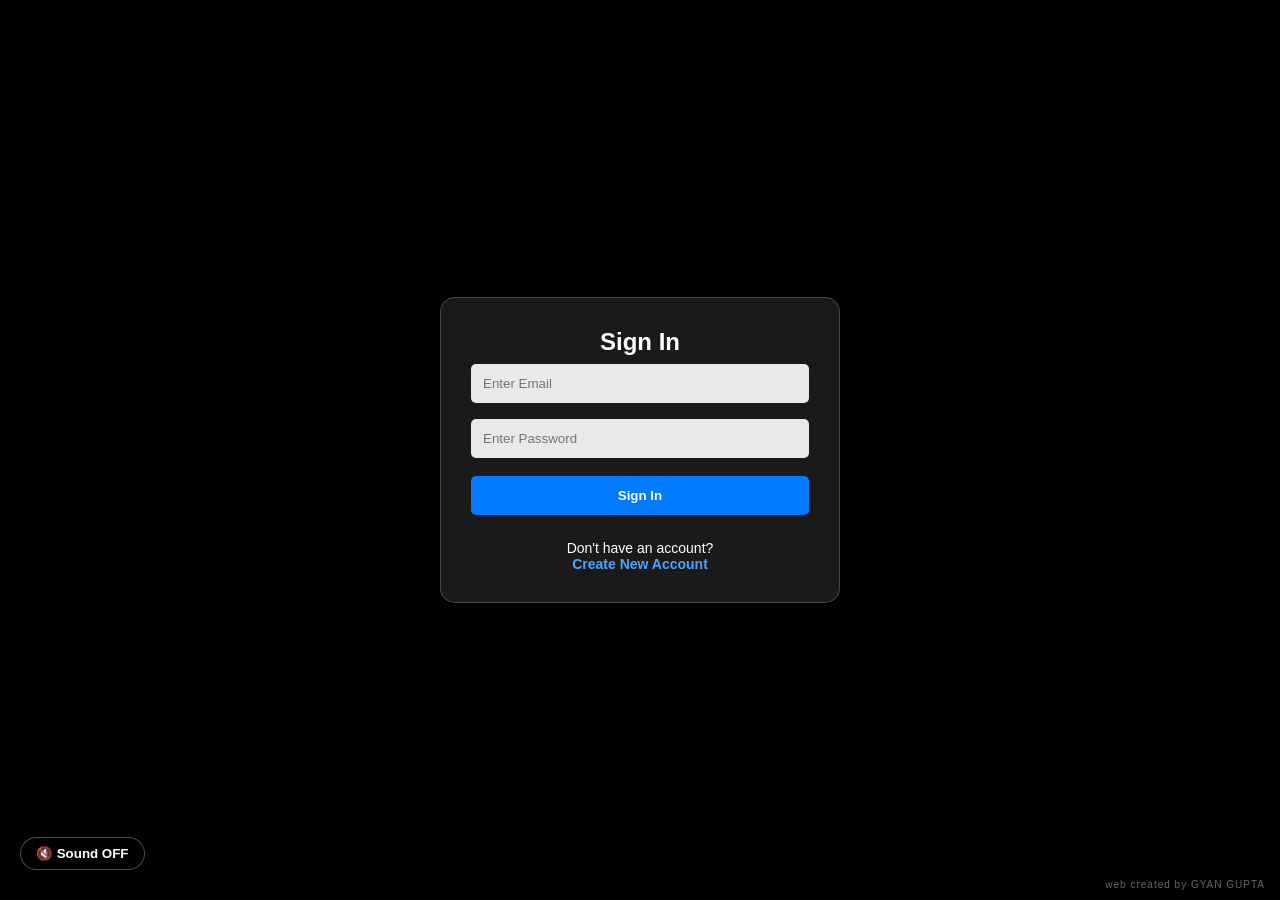
==== index.html @ ad201920 "Enhance profile dropdown and add friends modal Updated dropdown menu width and modified button for f" ====
<!DOCTYPE html>
<html lang="en">
<head>
    <meta charset="UTF-8">
    <meta name="viewport" content="width=device-width, initial-scale=1.0">
    <title>Developer Gyan - Social Profile</title>
    <link rel="stylesheet" href="css/style.css">
</head>
<body>
    <video autoplay loop muted id="main-bg-video" class="bg-video">
        <source src="anime-video.mp4" type="video/mp4">
    </video>

    <!-- Top Corner Nav -->
    <div class="top-nav" id="top-nav" style="display: none;">
        <button id="share-profile-btn" style="background: #1e90ff; padding: 6px 12px; font-size: 12px; border-radius: 20px; width: auto;">📤 Share</button>
        
        <div id="corner-profile" style="position: relative;">
            <img id="corner-img" src="default-profile.png" style="width: 40px; height: 40px; border-radius: 50%; border: 2px solid white; cursor: pointer; object-fit: cover;">
            
            <div id="dropdown-menu" style="display: none; position: absolute; top: 50px; right: 0; background: rgba(0,0,0,0.9); padding: 10px; border-radius: 8px; width: 150px; border: 1px solid rgba(255,255,255,0.2);">
                <button onclick="window.location.href='profile.html'" style="padding: 6px; font-size: 12px; margin-bottom: 5px;">✏️ Edit Profile</button>
                <button id="open-friends-menu" style="background: #1e90ff; padding: 6px; font-size: 12px; margin-bottom: 5px;">👥 Friends Menu</button>
                <button onclick="window.location.href='admin.html'" style="background: #f39c12; padding: 6px; font-size: 12px; margin-bottom: 5px;">⚙️ Admin</button>
                <button id="logout-btn" style="background: #ff4757; padding: 6px; font-size: 12px;">🚪 Logout</button>
            </div>
        </div>
    </div>

    <button id="sound-toggle" class="sound-toggle-btn">🔇 Sound OFF</button>

    <div class="container">
        <!-- Auth Section -->
        <div id="auth-section" class="glass-box">
            <h2 id="form-title">Sign In</h2>
            <input type="email" id="email" placeholder="Enter Email" required>
            <input type="password" id="password" placeholder="Enter Password" required>
            <button id="auth-btn">Sign In</button>
            <p style="margin-top:15px; font-size:14px;">
                Don't have an account? <br>
                <span id="toggle-link" style="color:#4da3ff; cursor:pointer; font-weight:bold;">Create New Account</span>
            </p>
        </div>

        <!-- MAIN FRIENDS & CHAT POPUP SECTION -->
        <div id="friends-modal" class="glass-box" style="display: none; position: absolute; top: 70px; width: 90%; max-width: 400px; max-height: 80vh; overflow-y: auto; z-index: 50; text-align: left;">
            <div style="display: flex; justify-content: space-between; align-items: center; border-bottom: 1px solid rgba(255,255,255,0.2); padding-bottom: 8px; margin-bottom: 10px;">
                <h3 style="font-size: 15px; margin:0;">👥 Friends & Chat</h3>
                <button id="close-friends-modal" style="width: auto; padding: 2px 8px; background: #ff4757; font-size: 11px; margin:0;">X</button>
            </div>

            <!-- Tabs -->
            <div style="display: flex; gap: 5px; margin-bottom: 15px;">
                <button id="tab-find" style="padding: 6px; font-size: 11px; margin:0; background:#007bff;">Find Friend</button>
                <button id="tab-req" style="padding: 6px; font-size: 11px; margin:0; background:#555;">Requests</button>
                <button id="tab-list" style="padding: 6px; font-size: 11px; margin:0; background:#555;">My Friends</button>
            </div>

            <!-- Tab 1: Find Friend -->
            <div id="section-find" style="display: block;">
                <input type="text" id="search-username" placeholder="Search exact username..." style="font-size: 12px; padding: 8px;">
                <button id="search-btn" style="padding: 8px; font-size: 12px; background: #1db954;">Search</button>
                <div id="search-result" style="margin-top: 10px;"></div>
            </div>

            <!-- Tab 2: Requests (Accept / Deny) -->
            <div id="section-req" style="display: none;">
                <h4 style="font-size: 12px; margin-bottom: 8px;">Pending Requests:</h4>
                <div id="requests-list">No pending requests.</div>
            </div>

            <!-- Tab 3: My Friends & Chat -->
            <div id="section-list" style="display: none;">
                <h4 style="font-size: 12px; margin-bottom: 8px;">Your Friends (Click to Chat):</h4>
                <div id="my-friends-list">No friends added yet.</div>
            </div>

            <!-- Private Chat Box (Opens when clicking a friend) -->
            <div id="private-chat-box" style="display: none; margin-top: 15px; border-top: 1px solid rgba(255,255,255,0.2); padding-top: 10px;">
                <div style="display: flex; justify-content: space-between; align-items: center; margin-bottom: 5px;">
                    <span id="chatting-with-name" style="font-size: 13px; font-weight: bold; color: #1db954;">Chat</span>
                    <button id="close-chat-box" style="width: auto; padding: 2px 6px; font-size: 10px; background: #555; margin:0;">Back</button>
                </div>
                <div id="chat-messages" style="height: 150px; overflow-y: auto; background: rgba(0,0,0,0.4); padding: 8px; border-radius: 6px; font-size: 11px; display: flex; flex-direction: column; gap: 4px; margin-bottom: 8px;"></div>
                <div style="display: flex; gap: 5px;">
                    <input type="text" id="chat-input" placeholder="Type message (Auto-deletes in 3m)..." style="margin:0; padding:6px; font-size:11px;">
                    <button id="send-chat-btn" style="width: 60px; margin:0; padding:6px; font-size:11px; background:#1db954;">Send</button>
                </div>
            </div>
        </div>

        <!-- Main Profile Screen -->
        <div id="main-screen" style="display: none; width: 100%; max-width: 400px; text-align: center;">
            <div style="margin-bottom: 15px;">
                <img id="main-profile-img" src="default-profile.png" style="width: 120px; height: 120px; border-radius: 50%; border: 3px solid white; object-fit: cover; box-shadow: 0 0 15px rgba(0,0,0,0.6);">
                <h2 id="main-username" style="margin-top: 10px; text-shadow: 2px 2px 5px black;">@username</h2>
                <p id="main-bio" style="font-size: 12px; color: #ddd; margin-top: 3px;"></p>
            </div>

            <!-- Music Playlist Container -->
            <div id="music-playlist-container" style="background: rgba(0,0,0,0.6); padding: 12px; border-radius: 12px; border: 1px solid rgba(255,255,255,0.2); margin-bottom: 15px;">
                <h4 style="font-size: 13px; margin-bottom: 8px; color: #1db954;">🎵 Music Playlist</h4>
                <div id="playlist-tracks" style="display: flex; flex-direction: column; gap: 8px;"></div>
            </div>

            <div id="social-buttons-container" style="display: flex; justify-content: center; gap: 10px; margin-bottom: 10px;"></div>

            <div style="font-size: 11px; color: #aaa; background: rgba(0,0,0,0.4); padding: 4px 10px; border-radius: 10px; display: inline-block;">
                👁️ Views: <span id="views-count">0</span>
            </div>

            <div id="back-my-profile" style="margin-top: 15px; display: none;">
                <button onclick="window.location.href='index.html'" style="background: #333; font-size: 12px; width: auto; padding: 6px 15px; border-radius: 20px;">🏠 View My Profile</button>
            </div>
        </div>
    </div>

    <div class="creator-watermark">web created by GYAN GUPTA</div>

    <script type="module" src="js/firebase.js"></script>
    <script type="module" src="js/auth.js"></script>
</body>
</html>
---- css/style.css ----
* { margin: 0; padding: 0; box-sizing: border-box; }
body { font-family: 'Segoe UI', sans-serif; color: white; overflow-x: hidden; background-color: black; }

.bg-video { position: fixed; top: 0; left: 0; width: 100vw; height: 100vh; object-fit: cover; z-index: -1; }
.bg-video-blur { position: fixed; top: 0; left: 0; width: 100vw; height: 100vh; object-fit: cover; z-index: -1; filter: blur(12px) brightness(0.6); transform: scale(1.05); }

.container { position: relative; z-index: 1; display: flex; flex-direction: column; align-items: center; justify-content: center; min-height: 100vh; background: rgba(0, 0, 0, 0.4); padding: 20px; }
.glass-box { background: rgba(255, 255, 255, 0.1); padding: 30px; border-radius: 15px; backdrop-filter: blur(12px); -webkit-backdrop-filter: blur(12px); text-align: center; width: 100%; max-width: 400px; border: 1px solid rgba(255, 255, 255, 0.2); box-shadow: 0 4px 30px rgba(0, 0, 0, 0.5); }

input, textarea, select { width: 100%; padding: 12px; margin: 8px 0; border-radius: 5px; border: none; outline: none; background: rgba(255, 255, 255, 0.9); font-family: inherit; }
button { width: 100%; padding: 12px; margin: 10px 0; background: #007bff; color: white; border: none; border-radius: 5px; cursor: pointer; font-weight: bold; transition: 0.3s; }
button:hover { background: #0056b3; }
.btn-gold { background: gold; color: black; } .btn-gold:hover { background: #d4af37; }

.sound-toggle-btn { position: absolute; bottom: 20px; left: 20px; z-index: 10; background: rgba(0, 0, 0, 0.6); color: white; border: 1px solid rgba(255, 255, 255, 0.3); padding: 8px 15px; border-radius: 20px; cursor: pointer; width: auto; font-weight: bold; }
.creator-watermark { position: absolute; bottom: 10px; right: 15px; z-index: 2; font-size: 10px; color: rgba(255, 255, 255, 0.4); pointer-events: none; letter-spacing: 1px; }

/* Top Nav & Notifications */
.top-nav { position: absolute; top: 20px; right: 20px; z-index: 10; display: flex; align-items: center; gap: 15px; }
.noti-bell { font-size: 24px; cursor: pointer; position: relative; }
.noti-badge { position: absolute; top: -5px; right: -5px; background: red; color: white; font-size: 10px; padding: 2px 5px; border-radius: 50%; font-weight: bold; }

/* Separated Music Player (Spotify Style) */
.music-container { background: rgba(0, 0, 0, 0.7); padding: 15px 20px; border-radius: 50px; display: flex; align-items: center; gap: 15px; margin-top: 15px; border: 1px solid rgba(255, 255, 255, 0.2); box-shadow: 0 4px 15px rgba(0,0,0,0.5); width: 100%; }
.play-pause-btn { background: #1db954; color: white; border: none; border-radius: 50%; width: 45px; height: 45px; font-size: 18px; cursor: pointer; display: flex; justify-content: center; align-items: center; transition: 0.3s; margin: 0; padding: 0; }
.play-pause-btn:hover { transform: scale(1.1); }
.song-info-box { display: flex; flex-direction: column; flex-grow: 1; text-align: left; }
.song-name-text { font-size: 14px; font-weight: bold; margin-bottom: 5px; color: white; white-space: nowrap; overflow: hidden; text-overflow: ellipsis; max-width: 180px; }

/* Waveform Progress */
.waveform-progress { width: 100%; height: 10px; background: rgba(255, 255, 255, 0.2); border-radius: 5px; overflow: hidden; position: relative; background-image: repeating-linear-gradient(90deg, transparent, transparent 2px, rgba(255,255,255,0.1) 2px, rgba(255,255,255,0.1) 4px); }
.waveform-fill { height: 100%; width: 0%; background: #1db954; background-image: repeating-linear-gradient(90deg, transparent, transparent 2px, rgba(255,255,255,0.9) 2px, rgba(255,255,255,0.9) 4px); transition: width 1s linear; }
.music-time { font-size: 10px; color: #ccc; margin-top: 3px; display: flex; justify-content: space-between; }
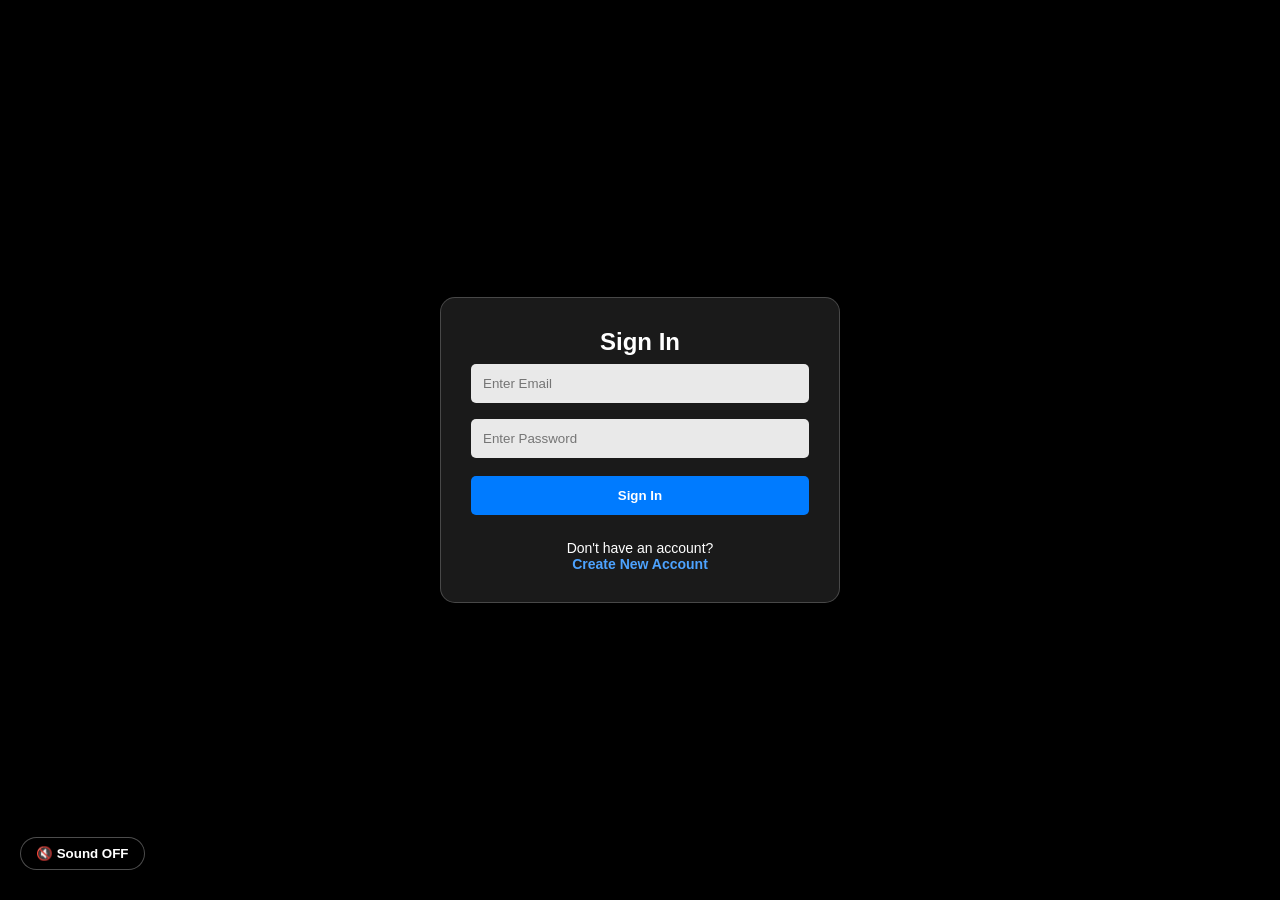
==== commit 7b88eb34: "Update index.html" ====
--- a/index.html
+++ b/index.html
@@ -5,6 +5,14 @@
     <meta name="viewport" content="width=device-width, initial-scale=1.0">
     <title>Developer Gyan - Social Profile</title>
     <link rel="stylesheet" href="css/style.css">
+    <style>
+        /* Tic Tac Toe Grid Style */
+        .ttt-grid { display: grid; grid-template-columns: repeat(3, 1fr); gap: 5px; max-width: 250px; margin: 15px auto; }
+        .ttt-cell { background: rgba(0,0,0,0.6); border: 2px solid rgba(255,255,255,0.2); height: 75px; display: flex; align-items: center; justify-content: center; font-size: 40px; font-weight: bold; border-radius: 10px; cursor: pointer; transition: 0.2s; }
+        .ttt-cell:hover { background: rgba(255,255,255,0.1); }
+        .ttt-cell.x { color: #ff4757; }
+        .ttt-cell.o { color: #1e90ff; }
+    </style>
 </head>
 <body>
     <video autoplay loop muted id="main-bg-video" class="bg-video">
@@ -19,8 +27,10 @@
             <img id="corner-img" src="default-profile.png" style="width: 40px; height: 40px; border-radius: 50%; border: 2px solid white; cursor: pointer; object-fit: cover;">
             
             <div id="dropdown-menu" style="display: none; position: absolute; top: 50px; right: 0; background: rgba(0,0,0,0.9); padding: 10px; border-radius: 8px; width: 150px; border: 1px solid rgba(255,255,255,0.2);">
+                <div style="font-size: 12px; color: #ffd700; text-align: center; margin-bottom: 8px; font-weight: bold; border-bottom: 1px solid rgba(255,255,255,0.2); padding-bottom: 5px;">🪙 <span id="nav-coins-display">0</span> Coins</div>
                 <button onclick="window.location.href='profile.html'" style="padding: 6px; font-size: 12px; margin-bottom: 5px;">✏️ Edit Profile</button>
                 <button id="open-friends-menu" style="background: #1e90ff; padding: 6px; font-size: 12px; margin-bottom: 5px;">👥 Friends Menu</button>
+                <button id="nav-open-games" style="background: #9b59b6; padding: 6px; font-size: 12px; margin-bottom: 5px;">🎮 Games</button>
                 <button onclick="window.location.href='admin.html'" style="background: #f39c12; padding: 6px; font-size: 12px; margin-bottom: 5px;">⚙️ Admin</button>
                 <button id="logout-btn" style="background: #ff4757; padding: 6px; font-size: 12px;">🚪 Logout</button>
             </div>
@@ -42,54 +52,136 @@
             </p>
         </div>
 
-        <!-- MAIN FRIENDS & CHAT POPUP SECTION -->
+        <!-- Friends Modal (Hidden for brevity) -->
         <div id="friends-modal" class="glass-box" style="display: none; position: absolute; top: 70px; width: 90%; max-width: 400px; max-height: 80vh; overflow-y: auto; z-index: 50; text-align: left;">
             <div style="display: flex; justify-content: space-between; align-items: center; border-bottom: 1px solid rgba(255,255,255,0.2); padding-bottom: 8px; margin-bottom: 10px;">
                 <h3 style="font-size: 15px; margin:0;">👥 Friends & Chat</h3>
                 <button id="close-friends-modal" style="width: auto; padding: 2px 8px; background: #ff4757; font-size: 11px; margin:0;">X</button>
             </div>
-
-            <!-- Tabs -->
+            <!-- ... (Keep your existing friends modal content here) ... -->
+            <button id="close-chat-box" style="display:none;"></button>
+        </div>
+
+        <!-- ======================================= -->
+        <!-- 1. GAMES HUB MODAL (MAIN MENU) -->
+        <!-- ======================================= -->
+        <div id="games-hub-modal" class="glass-box" style="display: none; position: absolute; top: 70px; width: 90%; max-width: 400px; max-height: 80vh; overflow-y: auto; z-index: 60; text-align: left;">
+            <div style="display: flex; justify-content: space-between; align-items: center; border-bottom: 1px solid rgba(255,255,255,0.2); padding-bottom: 8px; margin-bottom: 10px;">
+                <h3 style="font-size: 15px; margin:0;">🎮 Games Center</h3>
+                <button id="close-games-hub" style="width: auto; padding: 2px 8px; background: #ff4757; font-size: 11px; margin:0;">X</button>
+            </div>
+            
+            <div style="text-align: center; margin-bottom: 10px; font-size: 14px; font-weight: bold; color: #ffd700;">
+                Your Balance: <span id="hub-coins-display">0</span> 🪙
+            </div>
+            
             <div style="display: flex; gap: 5px; margin-bottom: 15px;">
-                <button id="tab-find" style="padding: 6px; font-size: 11px; margin:0; background:#007bff;">Find Friend</button>
-                <button id="tab-req" style="padding: 6px; font-size: 11px; margin:0; background:#555;">Requests</button>
-                <button id="tab-list" style="padding: 6px; font-size: 11px; margin:0; background:#555;">My Friends</button>
-            </div>
-
-            <!-- Tab 1: Find Friend -->
-            <div id="section-find" style="display: block;">
-                <input type="text" id="search-username" placeholder="Search exact username..." style="font-size: 12px; padding: 8px;">
-                <button id="search-btn" style="padding: 8px; font-size: 12px; background: #1db954;">Search</button>
-                <div id="search-result" style="margin-top: 10px;"></div>
-            </div>
-
-            <!-- Tab 2: Requests (Accept / Deny) -->
-            <div id="section-req" style="display: none;">
-                <h4 style="font-size: 12px; margin-bottom: 8px;">Pending Requests:</h4>
-                <div id="requests-list">No pending requests.</div>
-            </div>
-
-            <!-- Tab 3: My Friends & Chat -->
-            <div id="section-list" style="display: none;">
-                <h4 style="font-size: 12px; margin-bottom: 8px;">Your Friends (Click to Chat):</h4>
-                <div id="my-friends-list">No friends added yet.</div>
-            </div>
-
-            <!-- Private Chat Box (Opens when clicking a friend) -->
-            <div id="private-chat-box" style="display: none; margin-top: 15px; border-top: 1px solid rgba(255,255,255,0.2); padding-top: 10px;">
-                <div style="display: flex; justify-content: space-between; align-items: center; margin-bottom: 5px;">
-                    <span id="chatting-with-name" style="font-size: 13px; font-weight: bold; color: #1db954;">Chat</span>
-                    <button id="close-chat-box" style="width: auto; padding: 2px 6px; font-size: 10px; background: #555; margin:0;">Back</button>
-                </div>
-                <div id="chat-messages" style="height: 150px; overflow-y: auto; background: rgba(0,0,0,0.4); padding: 8px; border-radius: 6px; font-size: 11px; display: flex; flex-direction: column; gap: 4px; margin-bottom: 8px;"></div>
-                <div style="display: flex; gap: 5px;">
-                    <input type="text" id="chat-input" placeholder="Type message (Auto-deletes in 3m)..." style="margin:0; padding:6px; font-size:11px;">
-                    <button id="send-chat-btn" style="width: 60px; margin:0; padding:6px; font-size:11px; background:#1db954;">Send</button>
-                </div>
-            </div>
-        </div>
-
-        <!-- Main Profile Screen -->
+                <button id="tab-play-games" style="padding: 8px; font-size: 12px; margin:0; background:#9b59b6;">Play Games</button>
+                <button id="tab-leaderboard" style="padding: 8px; font-size: 12px; margin:0; background:#555;">🏆 Global Leaderboard</button>
+            </div>
+            
+            <div id="sec-play-games" style="display: block;">
+                <div style="display: flex; flex-direction: column; gap: 10px;">
+                    <!-- Multiplayer O X Button -->
+                    <button id="btn-open-tic-tac-toe" style="background: rgba(255, 71, 87, 0.2); border: 1px solid #ff4757; padding: 10px; border-radius: 12px; display: flex; align-items: center; gap: 12px; text-align: left;">
+                        <span style="font-size: 24px;">❌⭕</span> 
+                        <div style="flex-grow: 1;">
+                            <div style="font-size: 14px; font-weight: bold; color: #ff4757;">Multiplayer O X (Bet Coins)</div>
+                            <div style="font-size: 10px; color: #ddd; font-weight: normal; line-height: 1.2;">Play with Friends or Random!</div>
+                        </div>
+                    </button>
+
+                    <!-- Code Guess Button -->
+                    <button id="btn-open-code-guess" style="background: rgba(255,255,255,0.1); border: 1px solid rgba(255,255,255,0.3); padding: 10px; border-radius: 12px; display: flex; align-items: center; gap: 12px; text-align: left;">
+                        <span style="font-size: 24px;">🧠</span> 
+                        <div style="flex-grow: 1;">
+                            <div style="font-size: 14px; font-weight: bold; color: #1db954;">Code Guess</div>
+                            <div style="font-size: 10px; color: #ddd; font-weight: normal;">Earn Free Coins!</div>
+                        </div>
+                    </button>
+                    
+                    <!-- Memory Match Button -->
+                    <button id="btn-open-memory-match" style="background: rgba(255,255,255,0.1); border: 1px solid rgba(255,255,255,0.3); padding: 10px; border-radius: 12px; display: flex; align-items: center; gap: 12px; text-align: left;">
+                        <span style="font-size: 24px;">🃏</span> 
+                        <div style="flex-grow: 1;">
+                            <div style="font-size: 14px; font-weight: bold; color: #ffeb3b;">Memory Match</div>
+                            <div style="font-size: 10px; color: #ddd; font-weight: normal;">Earn Free Coins!</div>
+                        </div>
+                    </button>
+                </div>
+            </div>
+
+            <!-- GLOBAL LEADERBOARD -->
+            <div id="sec-leaderboard" style="display: none;">
+                <div style="font-size: 13px; color: #ffd700; text-align: center; margin-bottom: 10px; font-weight: bold;">🌍 Top Richest Players (Coins)</div>
+                <div id="leaderboard-list" style="display: flex; flex-direction: column; gap: 8px; min-height: 150px;"></div>
+            </div>
+        </div>
+
+        <!-- ======================================= -->
+        <!-- 4. TIC-TAC-TOE (O X) MULTIPLAYER MODAL -->
+        <!-- ======================================= -->
+        <div id="tic-tac-toe-modal" class="glass-box" style="display: none; position: absolute; top: 70px; width: 90%; max-width: 400px; max-height: 80vh; overflow-y: auto; z-index: 62; text-align: left;">
+            <div style="display: flex; justify-content: space-between; align-items: center; border-bottom: 1px solid rgba(255,255,255,0.2); padding-bottom: 8px; margin-bottom: 10px;">
+                <h3 style="font-size: 15px; margin:0;">❌⭕ Multiplayer O X</h3>
+                <button id="back-to-hub-ttt" style="width: auto; padding: 2px 8px; background: #555; font-size: 11px; margin:0;">Back</button>
+            </div>
+
+            <!-- SETUP SCREEN -->
+            <div id="ttt-setup">
+                <div style="text-align: center; margin-bottom: 15px; font-size: 13px;">
+                    Balance: <strong style="color: #ffd700;"><span id="ttt-balance">0</span> 🪙</strong>
+                </div>
+                
+                <label style="font-size: 11px; color:#aaa; margin-bottom: 5px; display: block;">Bet Amount (Enter 0 for Free Play):</label>
+                <input type="number" id="ttt-bet-amount" placeholder="e.g. 10" value="0" min="0" style="width: 100%; margin-bottom: 15px;">
+
+                <button id="ttt-random-btn" style="background: #e67e22; font-size: 13px; font-weight: bold;">🔍 Play Random (Auto-Bot after 5s)</button>
+                
+                <hr style="border-color: rgba(255,255,255,0.1); margin: 15px 0;">
+                
+                <div style="display: flex; gap: 10px;">
+                    <button id="ttt-create-btn" style="background: #1db954; font-size: 11px;">🤝 Create Friend Room</button>
+                    <button id="ttt-join-btn" style="background: #3498db; font-size: 11px;">🔑 Join Room</button>
+                </div>
+            </div>
+
+            <!-- MATCHMAKING SCREEN -->
+            <div id="ttt-matchmaking" style="display: none; text-align: center; padding: 20px 0;">
+                <h3 id="ttt-mm-status" style="color: #1e90ff; font-size: 16px;">Searching for player...</h3>
+                <p id="ttt-room-code-display" style="font-size: 12px; margin-top: 10px; color: #aaa;"></p>
+                <button id="ttt-cancel-mm-btn" style="background: #ff4757; font-size: 11px; width: auto; padding: 5px 15px; margin-top: 15px;">Cancel</button>
+            </div>
+
+            <!-- GAME SCREEN -->
+            <div id="ttt-game-area" style="display: none; text-align: center;">
+                <div style="display: flex; justify-content: space-between; font-size: 12px; background: rgba(0,0,0,0.4); padding: 10px; border-radius: 8px; margin-bottom: 10px;">
+                    <div style="color: #ff4757; font-weight: bold;">❌ <span id="ttt-player-x">Player 1</span></div>
+                    <div style="color: #ffd700; font-weight: bold;">Bet: <span id="ttt-current-bet">0</span> 🪙</div>
+                    <div style="color: #1e90ff; font-weight: bold;">⭕ <span id="ttt-player-o">Player 2</span></div>
+                </div>
+
+                <h3 id="ttt-turn-display" style="color: white; font-size: 16px; margin: 10px 0;">Wait...</h3>
+
+                <div class="ttt-grid" id="ttt-grid">
+                    <div class="ttt-cell" data-index="0"></div><div class="ttt-cell" data-index="1"></div><div class="ttt-cell" data-index="2"></div>
+                    <div class="ttt-cell" data-index="3"></div><div class="ttt-cell" data-index="4"></div><div class="ttt-cell" data-index="5"></div>
+                    <div class="ttt-cell" data-index="6"></div><div class="ttt-cell" data-index="7"></div><div class="ttt-cell" data-index="8"></div>
+                </div>
+
+                <button id="ttt-leave-game-btn" style="background: #ff4757; font-size: 11px; width: auto; padding: 5px 15px; margin-top: 10px;">Forfeit / Leave Game</button>
+            </div>
+        </div>
+
+        <!-- OLD GAMES MODALS (Hidden for brevity, keep your Code Guess & Memory Match Modals here) -->
+        <div id="code-guess-modal" class="glass-box" style="display: none; position: absolute; top: 70px; width: 90%; max-width: 400px; max-height: 80vh; overflow-y: auto; z-index: 61;">
+             <!-- (Paste your existing code guess html here) -->
+        </div>
+        <div id="memory-match-modal" class="glass-box" style="display: none; position: absolute; top: 70px; width: 90%; max-width: 400px; max-height: 80vh; overflow-y: auto; z-index: 61;">
+             <!-- (Paste your existing memory match html here) -->
+        </div>
+
+        <!-- MAIN PROFILE SCREEN -->
         <div id="main-screen" style="display: none; width: 100%; max-width: 400px; text-align: center;">
             <div style="margin-bottom: 15px;">
                 <img id="main-profile-img" src="default-profile.png" style="width: 120px; height: 120px; border-radius: 50%; border: 3px solid white; object-fit: cover; box-shadow: 0 0 15px rgba(0,0,0,0.6);">
@@ -97,27 +189,17 @@
                 <p id="main-bio" style="font-size: 12px; color: #ddd; margin-top: 3px;"></p>
             </div>
 
-            <!-- Music Playlist Container -->
-            <div id="music-playlist-container" style="background: rgba(0,0,0,0.6); padding: 12px; border-radius: 12px; border: 1px solid rgba(255,255,255,0.2); margin-bottom: 15px;">
-                <h4 style="font-size: 13px; margin-bottom: 8px; color: #1db954;">🎵 Music Playlist</h4>
-                <div id="playlist-tracks" style="display: flex; flex-direction: column; gap: 8px;"></div>
-            </div>
-
-            <div id="social-buttons-container" style="display: flex; justify-content: center; gap: 10px; margin-bottom: 10px;"></div>
-
-            <div style="font-size: 11px; color: #aaa; background: rgba(0,0,0,0.4); padding: 4px 10px; border-radius: 10px; display: inline-block;">
-                👁️ Views: <span id="views-count">0</span>
-            </div>
-
+            <!-- Games Open Button -->
+            <button id="main-open-games-btn" style="background: linear-gradient(135deg, #9b59b6, #8e44ad); width: 100%; border-radius: 12px; font-size: 14px; font-weight: bold; margin-bottom: 15px; box-shadow: 0 4px 15px rgba(155, 89, 182, 0.4);">🎮 Games & 🪙 Coins</button>
+            
             <div id="back-my-profile" style="margin-top: 15px; display: none;">
                 <button onclick="window.location.href='index.html'" style="background: #333; font-size: 12px; width: auto; padding: 6px 15px; border-radius: 20px;">🏠 View My Profile</button>
             </div>
         </div>
     </div>
 
-    <div class="creator-watermark">web created by GYAN GUPTA</div>
-
     <script type="module" src="js/firebase.js"></script>
     <script type="module" src="js/auth.js"></script>
+    <script type="module" src="js/game.js"></script>
 </body>
 </html>
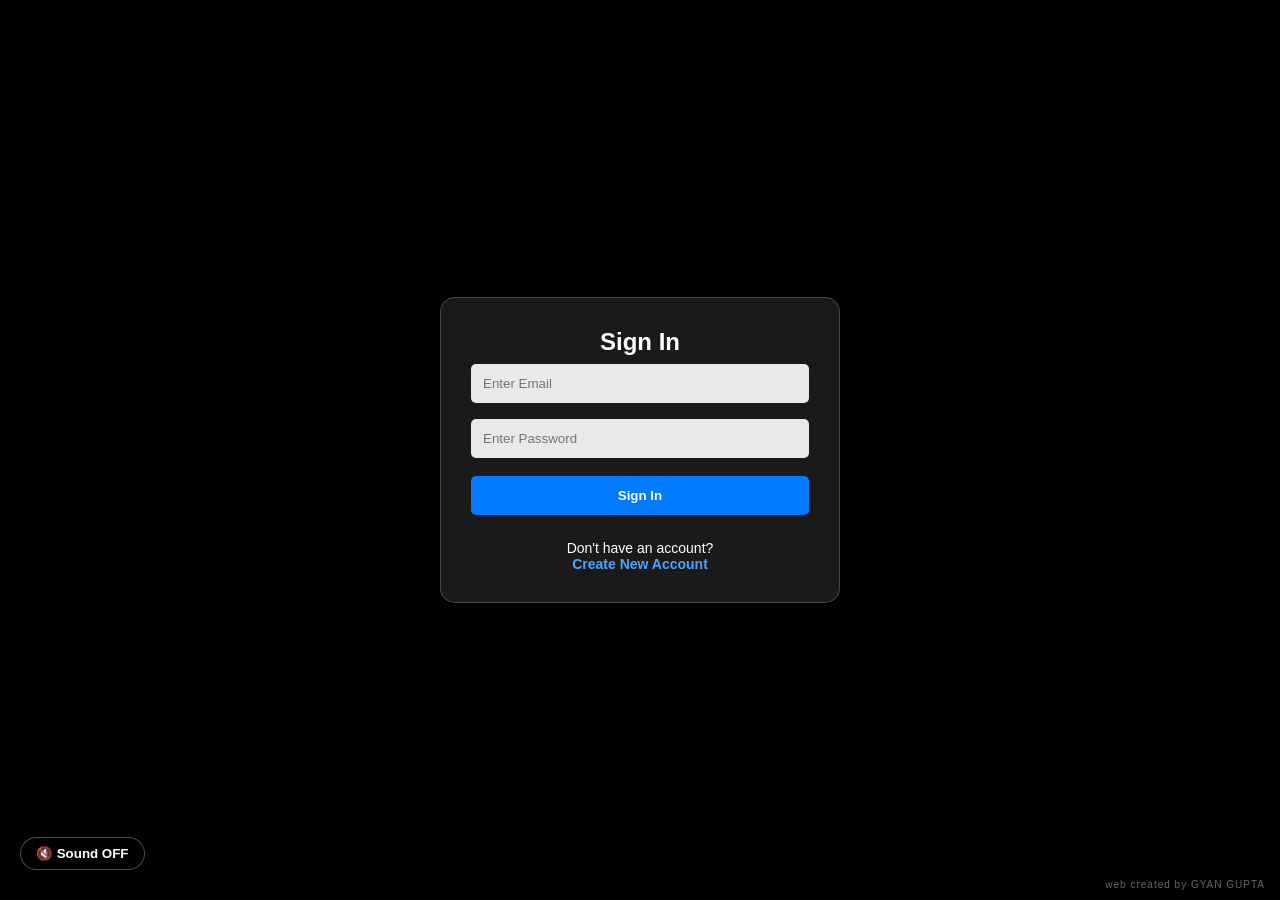
==== commit 014695d0: "Update index.html" ====
--- a/index.html
+++ b/index.html
@@ -52,14 +52,43 @@
             </p>
         </div>
 
-        <!-- Friends Modal (Hidden for brevity) -->
+        <!-- ======================================= -->
+        <!-- FRIENDS MODAL -->
+        <!-- ======================================= -->
         <div id="friends-modal" class="glass-box" style="display: none; position: absolute; top: 70px; width: 90%; max-width: 400px; max-height: 80vh; overflow-y: auto; z-index: 50; text-align: left;">
             <div style="display: flex; justify-content: space-between; align-items: center; border-bottom: 1px solid rgba(255,255,255,0.2); padding-bottom: 8px; margin-bottom: 10px;">
                 <h3 style="font-size: 15px; margin:0;">👥 Friends & Chat</h3>
                 <button id="close-friends-modal" style="width: auto; padding: 2px 8px; background: #ff4757; font-size: 11px; margin:0;">X</button>
             </div>
-            <!-- ... (Keep your existing friends modal content here) ... -->
-            <button id="close-chat-box" style="display:none;"></button>
+            <div style="display: flex; gap: 5px; margin-bottom: 15px;">
+                <button id="tab-find" style="padding: 6px; font-size: 11px; margin:0; background:#007bff;">Find Friend</button>
+                <button id="tab-req" style="padding: 6px; font-size: 11px; margin:0; background:#555;">Requests</button>
+                <button id="tab-list" style="padding: 6px; font-size: 11px; margin:0; background:#555;">My Friends</button>
+            </div>
+            <div id="section-find" style="display: block;">
+                <input type="text" id="search-username" placeholder="Search exact username..." style="font-size: 12px; padding: 8px;">
+                <button id="search-btn" style="padding: 8px; font-size: 12px; background: #1db954;">Search</button>
+                <div id="search-result" style="margin-top: 10px;"></div>
+            </div>
+            <div id="section-req" style="display: none;">
+                <h4 style="font-size: 12px; margin-bottom: 8px;">Pending Requests:</h4>
+                <div id="requests-list">No pending requests.</div>
+            </div>
+            <div id="section-list" style="display: none;">
+                <h4 style="font-size: 12px; margin-bottom: 8px;">Your Friends:</h4>
+                <div id="my-friends-list">No friends added yet.</div>
+            </div>
+            <div id="private-chat-box" style="display: none; margin-top: 15px; border-top: 1px solid rgba(255,255,255,0.2); padding-top: 10px;">
+                <div style="display: flex; justify-content: space-between; align-items: center; margin-bottom: 5px;">
+                    <span id="chatting-with-name" style="font-size: 13px; font-weight: bold; color: #1db954;">Chat</span>
+                    <button id="close-chat-box" style="width: auto; padding: 2px 6px; font-size: 10px; background: #555; margin:0;">Back</button>
+                </div>
+                <div id="chat-messages" style="height: 150px; overflow-y: auto; background: rgba(0,0,0,0.4); padding: 8px; border-radius: 6px; font-size: 11px; display: flex; flex-direction: column; gap: 4px; margin-bottom: 8px;"></div>
+                <div style="display: flex; gap: 5px;">
+                    <input type="text" id="chat-input" placeholder="Type message (Auto-deletes in 3m)..." style="margin:0; padding:6px; font-size:11px;">
+                    <button id="send-chat-btn" style="width: 60px; margin:0; padding:6px; font-size:11px; background:#1db954;">Send</button>
+                </div>
+            </div>
         </div>
 
         <!-- ======================================= -->
@@ -119,7 +148,7 @@
         </div>
 
         <!-- ======================================= -->
-        <!-- 4. TIC-TAC-TOE (O X) MULTIPLAYER MODAL -->
+        <!-- 2. TIC-TAC-TOE (O X) MULTIPLAYER MODAL -->
         <!-- ======================================= -->
         <div id="tic-tac-toe-modal" class="glass-box" style="display: none; position: absolute; top: 70px; width: 90%; max-width: 400px; max-height: 80vh; overflow-y: auto; z-index: 62; text-align: left;">
             <div style="display: flex; justify-content: space-between; align-items: center; border-bottom: 1px solid rgba(255,255,255,0.2); padding-bottom: 8px; margin-bottom: 10px;">
@@ -173,15 +202,73 @@
             </div>
         </div>
 
-        <!-- OLD GAMES MODALS (Hidden for brevity, keep your Code Guess & Memory Match Modals here) -->
-        <div id="code-guess-modal" class="glass-box" style="display: none; position: absolute; top: 70px; width: 90%; max-width: 400px; max-height: 80vh; overflow-y: auto; z-index: 61;">
-             <!-- (Paste your existing code guess html here) -->
-        </div>
-        <div id="memory-match-modal" class="glass-box" style="display: none; position: absolute; top: 70px; width: 90%; max-width: 400px; max-height: 80vh; overflow-y: auto; z-index: 61;">
-             <!-- (Paste your existing memory match html here) -->
-        </div>
-
+        <!-- ======================================= -->
+        <!-- 3. CODE GUESS GAME MODAL -->
+        <!-- ======================================= -->
+        <div id="code-guess-modal" class="glass-box" style="display: none; position: absolute; top: 70px; width: 90%; max-width: 400px; max-height: 80vh; overflow-y: auto; z-index: 61; text-align: left;">
+            <div style="display: flex; justify-content: space-between; align-items: center; border-bottom: 1px solid rgba(255,255,255,0.2); padding-bottom: 8px; margin-bottom: 10px;">
+                <h3 style="font-size: 15px; margin:0;">🧠 Code Guess</h3>
+                <button id="back-to-hub-cg" style="width: auto; padding: 2px 8px; background: #555; font-size: 11px; margin:0;">Back</button>
+            </div>
+            <div id="cg-setup">
+                <label style="font-size: 11px; color:#aaa; margin-bottom: 5px; display: block;">Select Difficulty (Earn Coins):</label>
+                <select id="cg-difficulty" style="background: rgba(0,0,0,0.5); color: white; border: 1px solid rgba(255,255,255,0.2); padding: 8px; font-size: 12px; border-radius: 8px; margin-bottom: 15px; width: 100%;">
+                    <option value="easy" style="color: black;">Easy (4 Colors) - 1 🪙</option>
+                    <option value="normal" style="color: black;">Normal (5 Colors) - 2 🪙</option>
+                    <option value="hard" style="color: black;">Hard (6 Colors) - 5 🪙</option>
+                </select>
+                <button id="cg-start-btn" style="background: #1db954; font-size: 12px; padding: 10px;">Start Game</button>
+            </div>
+            <div id="cg-game-area" style="display: none; margin-top: 10px;">
+                <div style="display: flex; justify-content: space-between; font-size: 11px; margin-bottom: 10px; background: rgba(0,0,0,0.3); padding: 8px; border-radius: 6px;">
+                    <span style="color: #ffeb3b;">Guesses left: <strong id="cg-guesses-left" style="font-size: 14px;">7</strong></span>
+                    <button id="cg-quit-btn" style="width: auto; padding: 2px 8px; background: #ff4757; font-size: 10px; margin:0;">Quit</button>
+                </div>
+                <div style="font-size: 11px; color: #aaa; text-align: center; margin-bottom: 5px;">Tap colors to build your guess:</div>
+                <div id="cg-color-picker" style="display: flex; gap: 8px; justify-content: center; flex-wrap: wrap; margin-bottom: 15px; padding: 10px; background: rgba(255,255,255,0.05); border-radius: 10px;"></div>
+                <div style="background: rgba(0,0,0,0.5); padding: 10px; border-radius: 10px; text-align: center; margin-bottom: 15px; border: 1px solid rgba(255,255,255,0.1);">
+                    <div style="font-size: 11px; color: #ddd; margin-bottom: 8px;">Your Current Guess:</div>
+                    <div id="cg-current-guess" style="display: flex; justify-content: center; gap: 8px; min-height: 25px;"></div>
+                    <div style="display: flex; gap: 10px; justify-content: center; margin-top: 12px;">
+                         <button id="cg-clear-btn" style="background: #555; width: auto; padding: 6px 12px; font-size: 11px; margin: 0;">Clear</button>
+                         <button id="cg-submit-btn" style="background: #1e90ff; width: auto; padding: 6px 12px; font-size: 11px; margin: 0; font-weight: bold;">Submit</button>
+                    </div>
+                </div>
+                <div style="font-size: 11px; color: #aaa; margin-bottom: 5px;">History:</div>
+                <div id="cg-history" style="max-height: 180px; overflow-y: auto; font-size: 11px; display: flex; flex-direction: column; gap: 5px;"></div>
+            </div>
+        </div>
+
+        <!-- ======================================= -->
+        <!-- 4. MEMORY MATCH GAME MODAL -->
+        <!-- ======================================= -->
+        <div id="memory-match-modal" class="glass-box" style="display: none; position: absolute; top: 70px; width: 90%; max-width: 400px; max-height: 80vh; overflow-y: auto; z-index: 61; text-align: left;">
+            <div style="display: flex; justify-content: space-between; align-items: center; border-bottom: 1px solid rgba(255,255,255,0.2); padding-bottom: 8px; margin-bottom: 10px;">
+                <h3 style="font-size: 15px; margin:0;">🃏 Memory Match</h3>
+                <button id="back-to-hub-mm" style="width: auto; padding: 2px 8px; background: #555; font-size: 11px; margin:0;">Back</button>
+            </div>
+            <div id="mm-setup">
+                <label style="font-size: 11px; color:#aaa; margin-bottom: 5px; display: block;">Select Difficulty (Earn Coins):</label>
+                <select id="mm-difficulty" style="background: rgba(0,0,0,0.5); color: white; border: 1px solid rgba(255,255,255,0.2); padding: 8px; font-size: 12px; border-radius: 8px; margin-bottom: 15px; width: 100%;">
+                    <option value="easy" style="color: black;">Easy (12 Cards) - 1 🪙</option>
+                    <option value="normal" style="color: black;">Normal (16 Cards) - 2 🪙</option>
+                    <option value="hard" style="color: black;">Hard (20 Cards) - 5 🪙</option>
+                </select>
+                <button id="mm-start-btn" style="background: #ffeb3b; color: black; font-size: 12px; padding: 10px;">Start Matching!</button>
+            </div>
+            <div id="mm-game-area" style="display: none; margin-top: 10px;">
+                <div style="display: flex; justify-content: space-between; font-size: 11px; margin-bottom: 15px; background: rgba(0,0,0,0.3); padding: 8px; border-radius: 6px;">
+                    <span style="color: #1db954;">Moves: <strong id="mm-moves-txt" style="font-size: 14px;">0</strong></span>
+                    <button id="mm-quit-btn" style="width: auto; padding: 2px 8px; background: #ff4757; font-size: 10px; margin:0;">Quit</button>
+                </div>
+                <!-- Game Grid -->
+                <div id="mm-grid" style="display: grid; grid-template-columns: repeat(4, 1fr); gap: 10px; margin-bottom: 15px;"></div>
+            </div>
+        </div>
+
+        <!-- ======================================= -->
         <!-- MAIN PROFILE SCREEN -->
+        <!-- ======================================= -->
         <div id="main-screen" style="display: none; width: 100%; max-width: 400px; text-align: center;">
             <div style="margin-bottom: 15px;">
                 <img id="main-profile-img" src="default-profile.png" style="width: 120px; height: 120px; border-radius: 50%; border: 3px solid white; object-fit: cover; box-shadow: 0 0 15px rgba(0,0,0,0.6);">
@@ -192,11 +279,36 @@
             <!-- Games Open Button -->
             <button id="main-open-games-btn" style="background: linear-gradient(135deg, #9b59b6, #8e44ad); width: 100%; border-radius: 12px; font-size: 14px; font-weight: bold; margin-bottom: 15px; box-shadow: 0 4px 15px rgba(155, 89, 182, 0.4);">🎮 Games & 🪙 Coins</button>
             
+            <!-- Music Box -->
+            <div class="music-container" id="main-play-box" style="display: none; background: rgba(0,0,0,0.7); padding: 12px 15px; border-radius: 50px; display: flex; align-items: center; gap: 12px; margin-bottom: 12px; border: 1px solid rgba(255,255,255,0.2);">
+                <button id="play-pause-btn" class="play-pause-btn" style="background: #1db954; color: white; border: none; border-radius: 50%; width: 40px; height: 40px; font-size: 16px; cursor: pointer;">▶</button>
+                <div class="song-info-box" style="text-align: left; flex-grow: 1;">
+                    <div class="song-name-text" id="display-song-name" style="font-size: 13px; font-weight: bold; color: white;">Play Music</div>
+                    <div style="font-size: 10px; color: #aaa;">Click to play/preview</div>
+                </div>
+            </div>
+            <div id="embedded-player-container"></div>
+
+            <!-- Music Playlist Container -->
+            <div id="music-playlist-container" style="display: none; background: rgba(0,0,0,0.65); padding: 12px; border-radius: 20px; border: 1px solid rgba(255,255,255,0.2); margin-bottom: 15px;">
+                <h4 style="font-size: 13px; margin-bottom: 8px; color: #1db954;">📑 Music Playlists</h4>
+                <div id="playlist-tracks" style="display: flex; flex-direction: column; gap: 8px;"></div>
+            </div>
+
+            <!-- Social Media Buttons Container -->
+            <div id="social-buttons-container" style="display: none; justify-content: center; gap: 10px; margin-bottom: 10px;"></div>
+
+            <div style="font-size: 11px; color: #aaa; background: rgba(0,0,0,0.4); padding: 4px 10px; border-radius: 10px; display: inline-block;">
+                👁️ Views: <span id="views-count">0</span>
+            </div>
+
             <div id="back-my-profile" style="margin-top: 15px; display: none;">
                 <button onclick="window.location.href='index.html'" style="background: #333; font-size: 12px; width: auto; padding: 6px 15px; border-radius: 20px;">🏠 View My Profile</button>
             </div>
         </div>
     </div>
+
+    <div class="creator-watermark">web created by GYAN GUPTA</div>
 
     <script type="module" src="js/firebase.js"></script>
     <script type="module" src="js/auth.js"></script>
